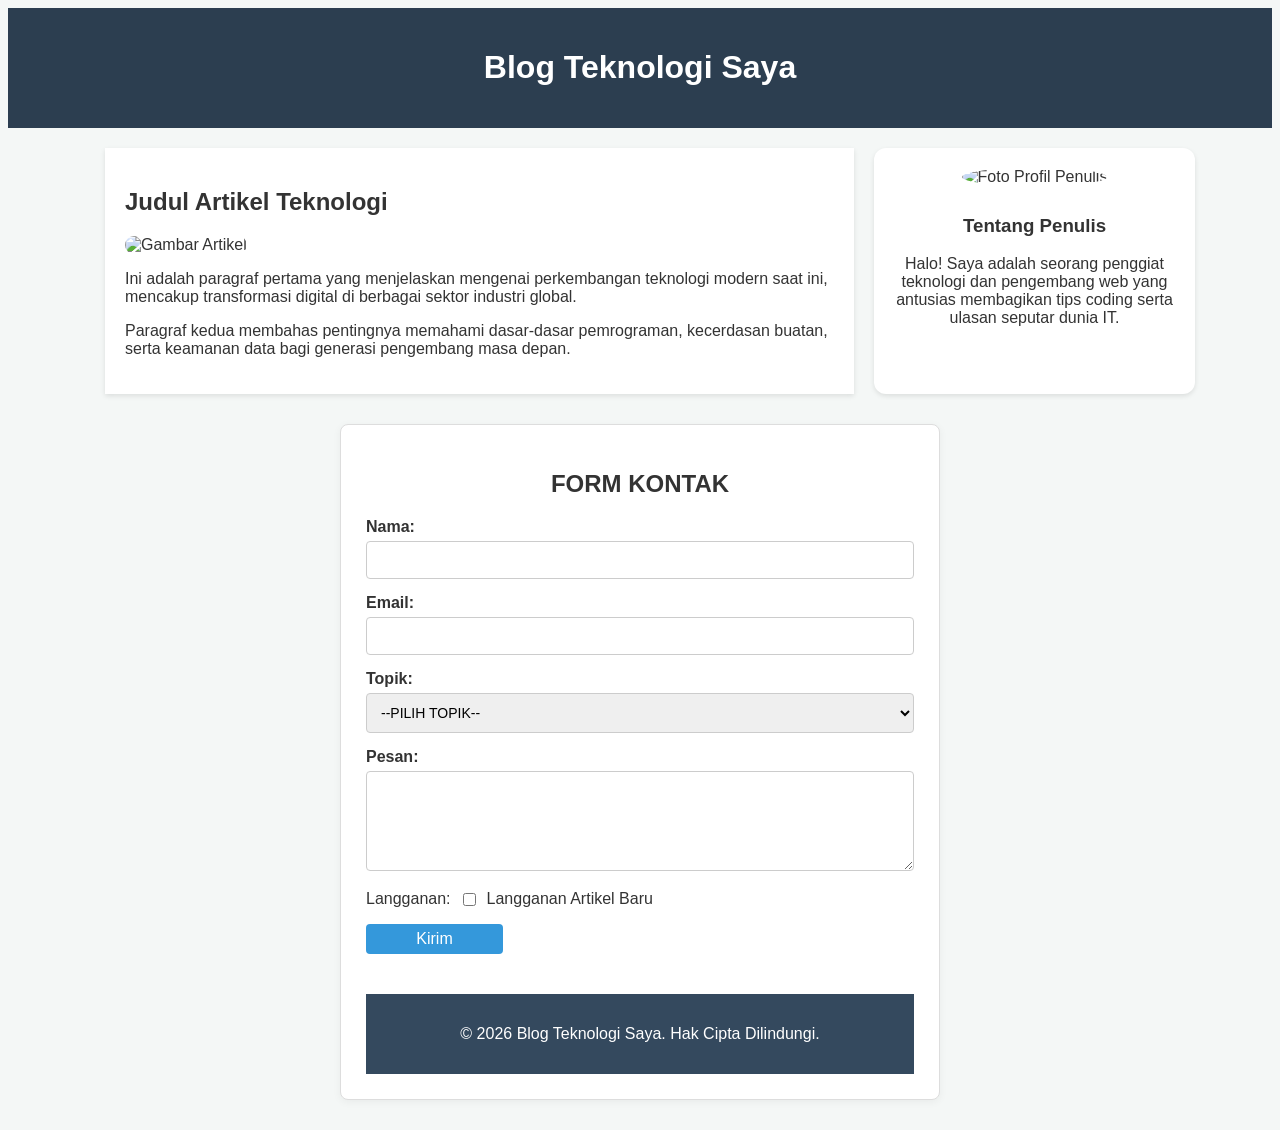
==== index.html @ 5539b49c "Add files via upload" ====
<!DOCTYPE html>
<html lang="en">

<head>
    <meta charset="UTF-8">
    <meta name="viewport" content="width=device-width, initial-scale=1.0">
    <title>Blog Teknologi Saya</title>
    <link rel="stylesheet" href="script.css">
</head>

<body>

    <header>
        <h1>Blog Teknologi Saya</h1>
    </header>
    <main>
        <article>
            <h2>Judul Artikel Teknologi</h2>
            <img src="foto/artikel.jpg" alt="Gambar Artikel" class="articel-image">
            <p>Ini adalah paragraf pertama yang menjelaskan mengenai perkembangan teknologi modern saat ini, mencakup
                transformasi digital di berbagai sektor industri global.</p>
            <p>Paragraf kedua membahas pentingnya memahami dasar-dasar pemrograman, kecerdasan buatan, serta keamanan
                data bagi generasi pengembang masa depan.</p>
        </article>

        <aside>
            <img src="foto/fotoku.jpg" alt="Foto Profil Penulis" class="foto-profil">
            <h3>Tentang Penulis</h3>
            <p>Halo! Saya adalah seorang penggiat teknologi dan pengembang web yang antusias membagikan tips coding
                serta ulasan seputar dunia IT.</p>
        </aside>
    </main>

    <section class="form-container">
        <form id="formKontak" action="#" method="get">
            <h2>FORM KONTAK</h2>

            <div>
                <label for="nama">Nama:</label>
                <input type="text" id="nama" name="nama" required minlength="3" maxlength="50">
            </div>

            <div>
                <label for="email">Email:</label>
                <input type="email" id="email" name="Email" required>
            </div>

            <div>
                <label for="topik">Topik:</label>
                <select id="topik" name="topik" required>
                    <option value="">--PILIH TOPIK--</option>
                    <option value="Rekayasa Perangkat Lunak">Rekayasa Perangkat Lunak (RPL)</option>
                    <option value="Telekomunikasi dan Jaringan">Telekomunikasi dan Jaringan (TKJ)</option>
                    <option value="Pengembangan Game">Pengembangan Game (PG)</option>
                </select>
            </div>

            <div>
                <label for="pesan">Pesan:</label>
                <textarea id="pesan" name="pesan" required minlength="10" maxlength="200"></textarea>
            </div>

            <div class="checkbox-group">
                <label for="langganan">Langganan:</label>
                <input type="checkbox" id="langganan" name="langganan">
                Langganan Artikel Baru
                </input>
            </div>

            <div><button type="submit">Kirim</button></div>

        </form>

        <footer>
            <p>&copy; 2026 Blog Teknologi Saya. Hak Cipta Dilindungi.</p>
        </footer>
    </section>
</body>

</html>
---- script.css ----
* {
    box-sizing: border-box;
}

body {
    font-family: Arial, sans-serif;
    background-color: #f4f7f6;
    margin: 5;
    padding: 5;
    color: #333;
}
header {
    text-align: center;
    background-color: #2c3e50;
    color: white;
    padding: 20px ;
}
main {
    display: flex;
    gap: 20px;
    max-width: 1100px;
    margin: 20px auto;
    padding: 0 15px;
}
article {
    flex: 0 0 70%;
    background: white;
    padding: 20px;
    border: 12px;
    box-shadow: 0 2px 5px rgba(0,0,0,0.1);
}
article img {
    width: 100%;
    height: 200px;
    border-radius: 10px;
}
aside {
    flex: 0 0  30% ;
    background: white;
    padding: 20px;
    border-radius: 12px;
    text-align: center;
    box-shadow: 0 2px 5px rgba(0,0,0,0.1);
}
.foto-profil {
    width: 100px;
    height: 100px;
    border-radius: 50%;
    object-fit: cover;
    margin-bottom: 10px;
}
.form-container {
    max-width: 600px;
    margin: 30px auto;
    padding: 25px;
    background: white;
    border: 1px solid #ddd;
    border-radius: 8px;
    box-shadow: 0 2px 8px rgba(0,0,0,0.05);
}
.form-container h2 {
    text-align: center;
    margin-bottom: 20px;
}
.form-container div {
    margin-bottom: 15px;
}
.form-container label {
    display: block;
    margin-bottom: 5px;
    font-weight: bold;
}
.form-container input[type="text"],
.form-container input[type="email"],
.form-container select,
.form-container textarea {
    width: 100%;
    padding: 10px;
    border: 1px solid #ccc;
    border-radius: 4px;
    font-size: 14px;
}
.form-container textarea {
    resize: vertical;
    height: 100px;
}
.checkbox-group {
    display: flex;
    align-items: center;
    gap: 8px;
}
.checkbox-group input {
    width: auto;
}
.checkbox-group label {
    margin-bottom: 0;
    font-weight: normal;
}
button[type="submit"] {
    width: 25%;
    background-color: #3498db;
    color: white;
    padding: 6px;
    border: none;
    border-radius: 4px;
    font-size: 16px;
    cursor: pointer;
    transition: background-color 0.3s ease;
}
button[type="submit"]:hover {
    background-color: #2980b9;
}
footer {
    text-align: center;
    background-color: #34495e;
    color: white;
    padding: 15px 0;
    margin-top: 40px;
}
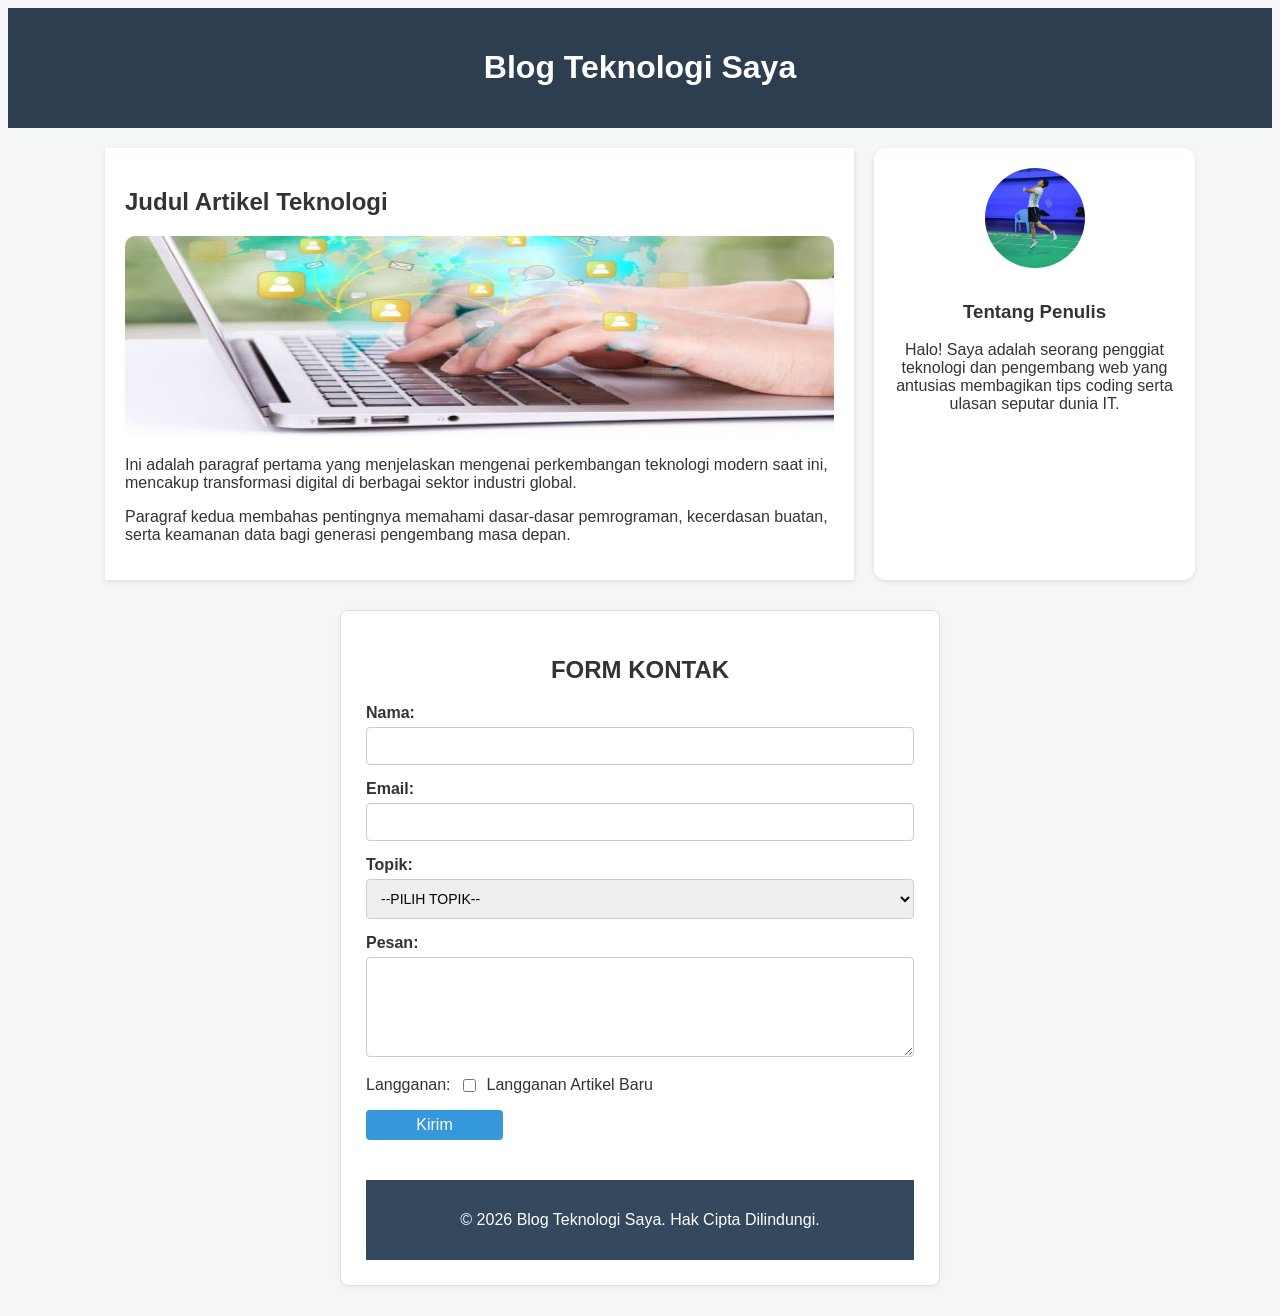
==== commit f7289b3f: "Add files via upload" ====
--- a/index.html
+++ b/index.html
@@ -16,7 +16,7 @@
     <main>
         <article>
             <h2>Judul Artikel Teknologi</h2>
-            <img src="foto/artikel.jpg" alt="Gambar Artikel" class="articel-image">
+            <img src="artikel.jpg" alt="Gambar Artikel" class="articel-image">
             <p>Ini adalah paragraf pertama yang menjelaskan mengenai perkembangan teknologi modern saat ini, mencakup
                 transformasi digital di berbagai sektor industri global.</p>
             <p>Paragraf kedua membahas pentingnya memahami dasar-dasar pemrograman, kecerdasan buatan, serta keamanan
@@ -24,7 +24,7 @@
         </article>
 
         <aside>
-            <img src="foto/fotoku.jpg" alt="Foto Profil Penulis" class="foto-profil">
+            <img src="fotoku.jpg" alt="Foto Profil Penulis" class="foto-profil">
             <h3>Tentang Penulis</h3>
             <p>Halo! Saya adalah seorang penggiat teknologi dan pengembang web yang antusias membagikan tips coding
                 serta ulasan seputar dunia IT.</p>
